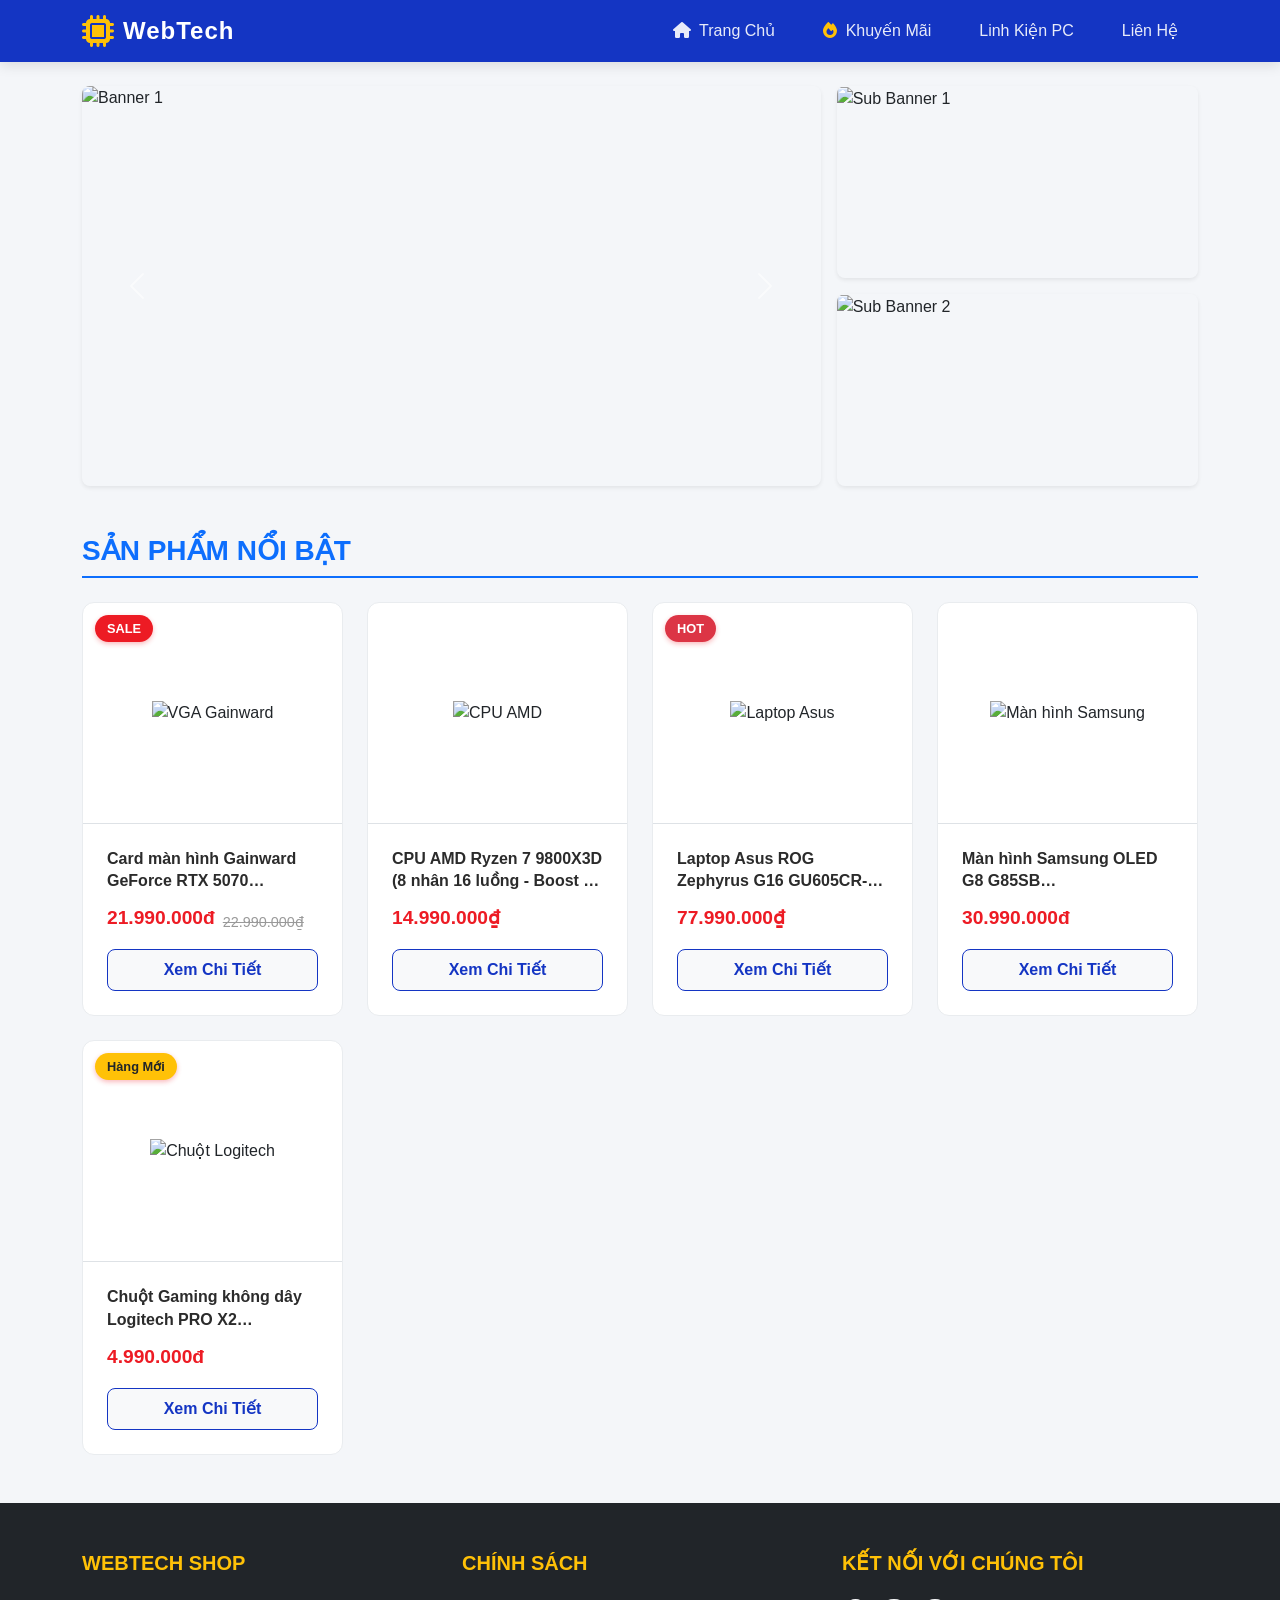
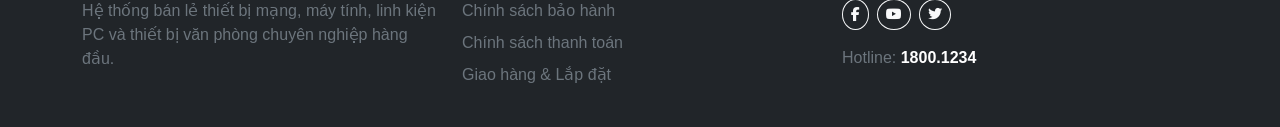
==== index.html @ 5ba0ca41 "Add files via upload" ====
<!DOCTYPE html>
<html lang="vi">
<head>
    <meta charset="UTF-8">
    <meta name="viewport" content="width=device-width, initial-scale=1.0">
    <title>WebTech - Chuyên gia Công nghệ</title>
    
    <link href="https://cdn.jsdelivr.net/npm/bootstrap@5.3.0/dist/css/bootstrap.min.css" rel="stylesheet">
    <link rel="stylesheet" href="https://cdnjs.cloudflare.com/ajax/libs/font-awesome/6.4.0/css/all.min.css">
    
    <style>
        :root {
            --primary-color: #1435c3;
            --secondary-color: #ed1b24;
            --bg-color: #f4f6f9;
        }

        body {
            background-color: var(--bg-color);
            font-family: 'Segoe UI', Tahoma, Geneva, Verdana, sans-serif;
        }

        /* --- Navbar Cải tiến --- */
        .main-nav {
            background-color: var(--primary-color);
            box-shadow: 0 4px 12px rgba(0,0,0,0.1);
        }
        .navbar-brand {
            font-size: 1.5rem;
            letter-spacing: 1px;
        }
        .nav-link {
            color: rgba(255, 255, 255, 0.9) !important;
            font-weight: 500;
            padding: 10px 20px !important;
            transition: all 0.3s ease;
            border-radius: 6px;
        }
        .nav-link:hover {
            color: #fff !important;
            background-color: rgba(255, 255, 255, 0.1);
        }

        /* --- Cấu trúc Card Sản Phẩm (Tối ưu Hover) --- */
        .product-card {
            border: 1px solid #e9ecef;
            border-radius: 12px;
            background: #fff;
            overflow: hidden;
            transition: transform 0.4s cubic-bezier(0.165, 0.84, 0.44, 1), box-shadow 0.4s cubic-bezier(0.165, 0.84, 0.44, 1);
        }
        
        .product-card:hover {
            transform: translateY(-8px);
            box-shadow: 0 15px 30px rgba(0,0,0,0.12);
            border-color: transparent;
        }

        .product-link {
            text-decoration: none;
            color: inherit;
            display: block;
        }

        .discount-badge {
            position: absolute;
            top: 12px;
            left: 12px;
            background-color: var(--secondary-color);
            color: white;
            padding: 4px 12px;
            border-radius: 20px;
            font-size: 0.8rem;
            font-weight: bold;
            z-index: 2;
            box-shadow: 0 2px 5px rgba(237, 27, 36, 0.3);
        }

        .product-img-wrapper {
            height: 220px;
            padding: 20px;
            display: flex;
            align-items: center;
            justify-content: center;
            overflow: hidden;
        }
        
        .product-img-wrapper img {
            max-height: 100%;
            max-width: 100%;
            object-fit: contain;
            transition: transform 0.5s ease;
        }
        
        .product-card:hover .product-img-wrapper img {
            transform: scale(1.08);
        }

        .card-body {
            padding: 1.5rem;
        }

        .product-title {
            font-size: 1rem;
            line-height: 1.4;
            height: 2.8em;
            overflow: hidden;
            display: -webkit-box;
            -webkit-line-clamp: 2;
            -webkit-box-orient: vertical;
            margin-bottom: 12px;
            font-weight: 600;
            color: #2b2b2b;
            transition: color 0.3s;
        }

        .product-card:hover .product-title {
            color: var(--primary-color);
        }

        .product-price {
            color: var(--secondary-color);
            font-weight: 800;
            font-size: 1.2rem;
        }
        .old-price {
            text-decoration: line-through;
            color: #999;
            font-size: 0.9rem;
        }
        
        .btn-buy {
            background-color: #f8f9fa;
            color: var(--primary-color);
            border: 1px solid var(--primary-color);
            border-radius: 8px;
            font-weight: 600;
            padding: 8px 0;
            transition: all 0.3s ease;
        }
        
        .product-card:hover .btn-buy {
            background-color: var(--primary-color);
            color: #fff;
            transform: scale(1.02);
        }
        
        /* Chỉnh lại icon cho modal */
        .modal-icon {
            font-size: 3.5rem;
            color: #ffc107;
            margin-bottom: 15px;
        }
    </style>
</head>
<body>

    <nav class="navbar navbar-expand-lg navbar-dark main-nav sticky-top">
        <div class="container">
            <a class="navbar-brand fw-bold d-flex align-items-center" href="index.html">
                <i class="fa-solid fa-microchip fs-2 me-2 text-warning"></i> 
                <span>WebTech</span>
            </a>
            <button class="navbar-toggler border-0" type="button" data-bs-toggle="collapse" data-bs-target="#mainMenu">
                <span class="navbar-toggler-icon"></span>
            </button>
            <div class="collapse navbar-collapse" id="mainMenu">
                <ul class="navbar-nav ms-auto gap-2">
                    <li class="nav-item"><a class="nav-link active" href="index.html"><i class="fa-solid fa-house me-1"></i> Trang Chủ</a></li>
                    <li class="nav-item"><a class="nav-link" href="#" data-bs-toggle="modal" data-bs-target="#comingSoonModal"><i class="fa-solid fa-fire me-1 text-warning"></i> Khuyến Mãi</a></li>
                    <li class="nav-item"><a class="nav-link" href="#" data-bs-toggle="modal" data-bs-target="#comingSoonModal">Linh Kiện PC</a></li>
                    <li class="nav-item"><a class="nav-link" href="#" data-bs-toggle="modal" data-bs-target="#comingSoonModal">Liên Hệ</a></li>
                </ul>
            </div>
        </div>
    </nav>

    <div class="container mt-4">
        <div class="row g-3">
            <div class="col-lg-8">
                <div id="promoCarousel" class="carousel slide rounded-3 overflow-hidden shadow-sm" data-bs-ride="carousel">
                    <div class="carousel-inner">
                        <div class="carousel-item active">
                            <img src="images/banner-1.jpg" class="d-block w-100 object-fit-cover" style="height: 400px;" alt="Banner 1">
                        </div>
                        <div class="carousel-item">
                            <img src="images/banner-2.jpg" class="d-block w-100 object-fit-cover" style="height: 400px;" alt="Banner 2">
                        </div>
                    </div>
                    <button class="carousel-control-prev" type="button" data-bs-target="#promoCarousel" data-bs-slide="prev">
                        <span class="carousel-control-prev-icon"></span>
                    </button>
                    <button class="carousel-control-next" type="button" data-bs-target="#promoCarousel" data-bs-slide="next">
                        <span class="carousel-control-next-icon"></span>
                    </button>
                </div>
            </div>
            <div class="col-lg-4 d-none d-lg-flex flex-column gap-3">
                <div class="h-50 overflow-hidden rounded-3 shadow-sm">
                    <img src="images/sub-banner-1.jpg" class="w-100 h-100 object-fit-cover hover-zoom" alt="Sub Banner 1">
                </div>
                <div class="h-50 overflow-hidden rounded-3 shadow-sm">
                    <img src="images/sub-banner-2.jpg" class="w-100 h-100 object-fit-cover hover-zoom" alt="Sub Banner 2">
                </div>
            </div>
        </div>
    </div>

    <div class="container mt-5 mb-5">
        <div class="d-flex justify-content-between align-items-center mb-4 pb-2 border-bottom border-2 border-primary">
            <h3 class="fw-bold text-uppercase m-0 text-primary">Sản Phẩm Nổi Bật</h3>
        </div>

        <div class="row row-cols-1 row-cols-sm-2 row-cols-md-3 row-cols-lg-4 g-4">
            
            <div class="col">
                <div class="card h-100 product-card">
                    <span class="discount-badge">SALE</span>
                    <a href="product-detail.html?id=1" class="product-link">
                        <div class="product-img-wrapper">
                            <img src="images/product-1.jpg" alt="VGA Gainward">
                        </div>
                        <div class="card-body border-top">
                            <h5 class="product-title">Card màn hình Gainward GeForce RTX 5070 PYTHON III 12GB GDDR7 (NE75070019K9-GB2050T)</h5>
                            <div class="mb-3 d-flex align-items-end flex-wrap gap-2">
                                <span class="product-price">21.990.000đ</span>
                                <span class="old-price">22.990.000₫</span>
                            </div>
                            <button class="btn btn-buy w-100">Xem Chi Tiết</button>
                        </div>
                    </a>
                </div>
            </div>

            <div class="col">
                <div class="card h-100 product-card">
                    <a href="product-detail.html?id=2" class="product-link">
                        <div class="product-img-wrapper">
                            <img src="images/product-2.jpg" alt="CPU AMD">
                        </div>
                        <div class="card-body border-top">
                            <h5 class="product-title">CPU AMD Ryzen 7 9800X3D (8 nhân 16 luồng - Boost to 5.2 GHz - 104MB - AM5)</h5>
                            <div class="mb-3 d-flex align-items-end flex-wrap gap-2">
                                <span class="product-price">14.990.000₫</span>
                            </div>
                            <button class="btn btn-buy w-100">Xem Chi Tiết</button>
                        </div>
                    </a>
                </div>
            </div>

            <div class="col">
                <div class="card h-100 product-card">
                    <span class="discount-badge bg-danger">HOT</span>
                    <a href="product-detail.html?id=3" class="product-link">
                        <div class="product-img-wrapper">
                            <img src="images/product-3.jpg" alt="Laptop Asus">
                        </div>
                        <div class="card-body border-top">
                            <h5 class="product-title">Laptop Asus ROG Zephyrus G16 GU605CR-QR265WS (Ultra 9-285H/ GeForce RTX™ 5070Ti/ 32GB/ 1TB/ Win 11 Home)</h5>
                            <div class="mb-3 d-flex align-items-end flex-wrap gap-2">
                                <span class="product-price">77.990.000₫</span>
                            </div>
                            <button class="btn btn-buy w-100">Xem Chi Tiết</button>
                        </div>
                    </a>
                </div>
            </div>

            <div class="col">
                <div class="card h-100 product-card">
                    <a href="product-detail.html?id=4" class="product-link">
                        <div class="product-img-wrapper">
                            <img src="images/product-4.jpg" alt="Màn hình Samsung">
                        </div>
                        <div class="card-body border-top">
                            <h5 class="product-title">Màn hình Samsung OLED G8 G85SB LS34BG850SEXXV 34" (UltraWide 3440 x 1440/ OLED/ 175Hz/ 0.1 ms)</h5>
                            <div class="mb-3 d-flex align-items-end flex-wrap gap-2">
                                <span class="product-price">30.990.000đ</span>
                            </div>
                            <button class="btn btn-buy w-100">Xem Chi Tiết</button>
                        </div>
                    </a>
                </div>
            </div>

            <div class="col">
                <div class="card h-100 product-card">
                    <span class="discount-badge bg-warning text-dark">Hàng Mới</span>
                    <a href="product-detail.html?id=5" class="product-link">
                        <div class="product-img-wrapper">
                            <img src="images/product-5.jpg" alt="Chuột Logitech">
                        </div>
                        <div class="card-body border-top">
                            <h5 class="product-title">Chuột Gaming không dây Logitech PRO X2 SUPERSTRIKE 910-007778 (GRAPHITE - Đen Trắng)</h5>
                            <div class="mb-3 d-flex align-items-end flex-wrap gap-2">
                                <span class="product-price">4.990.000đ</span>
                            </div>
                            <button class="btn btn-buy w-100">Xem Chi Tiết</button>
                        </div>
                    </a>
                </div>
            </div>

        </div>
    </div>

    <footer class="bg-dark text-light pt-5 pb-4 mt-5">
        <div class="container text-md-start">
            <div class="row g-4">
                <div class="col-md-4 col-lg-4">
                    <h5 class="text-uppercase mb-4 fw-bold text-warning">WebTech Shop</h5>
                    <p class="text-secondary">Hệ thống bán lẻ thiết bị mạng, máy tính, linh kiện PC và thiết bị văn phòng chuyên nghiệp hàng đầu.</p>
                </div>
                <div class="col-md-4 col-lg-4">
                    <h5 class="text-uppercase mb-4 fw-bold text-warning">Chính sách</h5>
                    <ul class="list-unstyled">
                        <li class="mb-2"><a href="#" data-bs-toggle="modal" data-bs-target="#comingSoonModal" class="text-secondary text-decoration-none hover-text-white">Chính sách bảo hành</a></li>
                        <li class="mb-2"><a href="#" data-bs-toggle="modal" data-bs-target="#comingSoonModal" class="text-secondary text-decoration-none hover-text-white">Chính sách thanh toán</a></li>
                        <li class="mb-2"><a href="#" data-bs-toggle="modal" data-bs-target="#comingSoonModal" class="text-secondary text-decoration-none hover-text-white">Giao hàng & Lắp đặt</a></li>
                    </ul>
                </div>
                <div class="col-md-4 col-lg-4">
                    <h5 class="text-uppercase mb-4 fw-bold text-warning">Kết nối với chúng tôi</h5>
                    <div class="d-flex gap-2 mb-3">
                        <a href="#" data-bs-toggle="modal" data-bs-target="#comingSoonModal" class="btn btn-outline-light btn-sm rounded-circle"><i class="fa-brands fa-facebook-f"></i></a>
                        <a href="#" data-bs-toggle="modal" data-bs-target="#comingSoonModal" class="btn btn-outline-light btn-sm rounded-circle"><i class="fa-brands fa-youtube"></i></a>
                        <a href="#" data-bs-toggle="modal" data-bs-target="#comingSoonModal" class="btn btn-outline-light btn-sm rounded-circle"><i class="fa-brands fa-twitter"></i></a>
                    </div>
                    <p class="text-secondary mb-1">Hotline: <strong class="text-white">1800.1234</strong></p>
                </div>
            </div>
        </div>
    </footer>

    <div class="modal fade" id="comingSoonModal" tabindex="-1" aria-labelledby="comingSoonModalLabel" aria-hidden="true">
        <div class="modal-dialog modal-dialog-centered">
            <div class="modal-content border-0 shadow-lg">
                <div class="modal-header border-bottom-0 pb-0">
                    <button type="button" class="btn-close" data-bs-dismiss="modal" aria-label="Đóng"></button>
                </div>
                <div class="modal-body text-center pb-5 pt-0">
                    <i class="fa-solid fa-person-digging modal-icon"></i>
                    <h4 class="fw-bold mb-3" id="comingSoonModalLabel">Tính năng đang cập nhật</h4>
                    <p class="text-muted px-3">
                        Tính năng này hiện đang được nâng cấp và hoàn thiện. Vui lòng quay lại sau nhé!
                    </p>
                    <button type="button" class="btn btn-primary px-4 mt-2" data-bs-dismiss="modal">Đã hiểu</button>
                </div>
            </div>
        </div>
    </div>

    <script src="https://cdn.jsdelivr.net/npm/bootstrap@5.3.0/dist/js/bootstrap.bundle.min.js"></script>
</body>
</html>
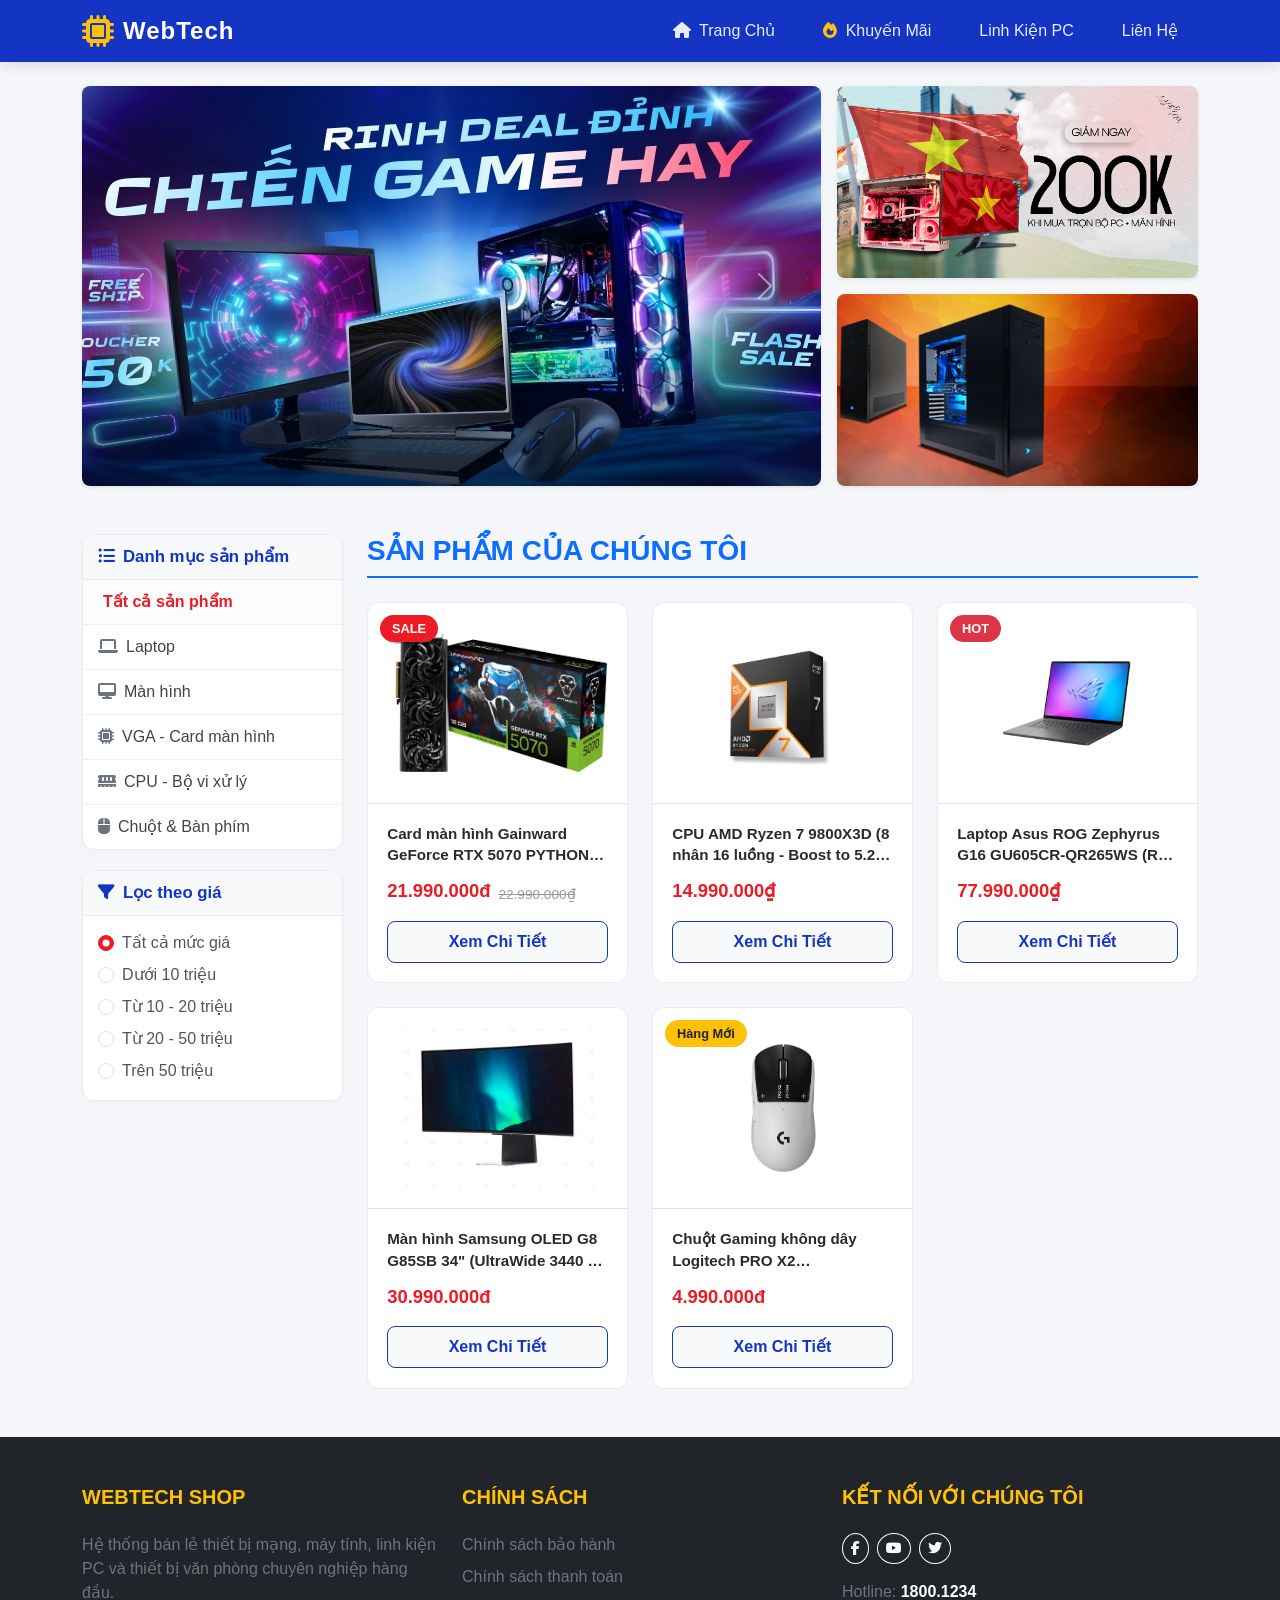
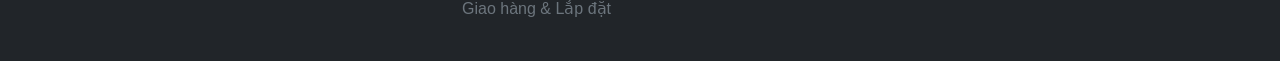
==== commit d138d4d5: "Add files via upload" ====
--- a/index.html
+++ b/index.html
@@ -20,15 +20,12 @@
             font-family: 'Segoe UI', Tahoma, Geneva, Verdana, sans-serif;
         }
 
-        /* --- Navbar Cải tiến --- */
+        /* --- Navbar --- */
         .main-nav {
             background-color: var(--primary-color);
             box-shadow: 0 4px 12px rgba(0,0,0,0.1);
         }
-        .navbar-brand {
-            font-size: 1.5rem;
-            letter-spacing: 1px;
-        }
+        .navbar-brand { font-size: 1.5rem; letter-spacing: 1px; }
         .nav-link {
             color: rgba(255, 255, 255, 0.9) !important;
             font-weight: 500;
@@ -41,7 +38,62 @@
             background-color: rgba(255, 255, 255, 0.1);
         }
 
-        /* --- Cấu trúc Card Sản Phẩm (Tối ưu Hover) --- */
+        /* --- Sidebar (Danh mục & Bộ lọc) --- */
+        .sidebar-card {
+            border: 1px solid #e9ecef;
+            border-radius: 12px;
+            box-shadow: 0 4px 6px rgba(0,0,0,0.02);
+            overflow: hidden;
+            background: #fff;
+            margin-bottom: 20px;
+        }
+        .sidebar-title {
+            background-color: #f8f9fa;
+            padding: 12px 15px;
+            font-weight: 700;
+            color: var(--primary-color);
+            border-bottom: 1px solid #e9ecef;
+            margin: 0;
+            font-size: 1.05rem;
+        }
+        .category-list {
+            list-style: none;
+            padding: 0;
+            margin: 0;
+        }
+        .category-list li {
+            border-bottom: 1px solid #f1f1f1;
+        }
+        .category-list li:last-child {
+            border-bottom: none;
+        }
+        .category-list a {
+            display: block;
+            padding: 10px 15px;
+            color: #444;
+            text-decoration: none;
+            transition: all 0.2s;
+            cursor: pointer;
+        }
+        .category-list a:hover, .category-list a.active {
+            color: var(--secondary-color);
+            background-color: #fcfcfc;
+            padding-left: 20px;
+            font-weight: 600;
+        }
+        .filter-group {
+            padding: 15px;
+        }
+        .form-check-label {
+            color: #555;
+            cursor: pointer;
+        }
+        .form-check-input:checked {
+            background-color: var(--secondary-color);
+            border-color: var(--secondary-color);
+        }
+
+        /* --- Cấu trúc Card Sản Phẩm --- */
         .product-card {
             border: 1px solid #e9ecef;
             border-radius: 12px;
@@ -49,108 +101,39 @@
             overflow: hidden;
             transition: transform 0.4s cubic-bezier(0.165, 0.84, 0.44, 1), box-shadow 0.4s cubic-bezier(0.165, 0.84, 0.44, 1);
         }
-        
         .product-card:hover {
             transform: translateY(-8px);
             box-shadow: 0 15px 30px rgba(0,0,0,0.12);
             border-color: transparent;
         }
-
-        .product-link {
-            text-decoration: none;
-            color: inherit;
-            display: block;
-        }
-
+        .product-link { text-decoration: none; color: inherit; display: block; }
         .discount-badge {
-            position: absolute;
-            top: 12px;
-            left: 12px;
-            background-color: var(--secondary-color);
-            color: white;
-            padding: 4px 12px;
-            border-radius: 20px;
-            font-size: 0.8rem;
-            font-weight: bold;
-            z-index: 2;
-            box-shadow: 0 2px 5px rgba(237, 27, 36, 0.3);
-        }
-
+            position: absolute; top: 12px; left: 12px; background-color: var(--secondary-color); color: white;
+            padding: 4px 12px; border-radius: 20px; font-size: 0.8rem; font-weight: bold; z-index: 2;
+        }
         .product-img-wrapper {
-            height: 220px;
-            padding: 20px;
-            display: flex;
-            align-items: center;
-            justify-content: center;
-            overflow: hidden;
-        }
-        
-        .product-img-wrapper img {
-            max-height: 100%;
-            max-width: 100%;
-            object-fit: contain;
-            transition: transform 0.5s ease;
-        }
-        
-        .product-card:hover .product-img-wrapper img {
-            transform: scale(1.08);
-        }
-
-        .card-body {
-            padding: 1.5rem;
-        }
-
+            height: 200px; padding: 20px; display: flex; align-items: center; justify-content: center; overflow: hidden;
+        }
+        .product-img-wrapper img { max-height: 100%; max-width: 100%; object-fit: contain; transition: transform 0.5s ease; }
+        .product-card:hover .product-img-wrapper img { transform: scale(1.08); }
+        .card-body { padding: 1.2rem; }
         .product-title {
-            font-size: 1rem;
-            line-height: 1.4;
-            height: 2.8em;
-            overflow: hidden;
-            display: -webkit-box;
-            -webkit-line-clamp: 2;
-            -webkit-box-orient: vertical;
-            margin-bottom: 12px;
-            font-weight: 600;
-            color: #2b2b2b;
-            transition: color 0.3s;
-        }
-
-        .product-card:hover .product-title {
-            color: var(--primary-color);
-        }
-
-        .product-price {
-            color: var(--secondary-color);
-            font-weight: 800;
-            font-size: 1.2rem;
-        }
-        .old-price {
-            text-decoration: line-through;
-            color: #999;
-            font-size: 0.9rem;
-        }
-        
+            font-size: 0.95rem; line-height: 1.4; height: 2.8em; overflow: hidden;
+            display: -webkit-box; -webkit-line-clamp: 2; -webkit-box-orient: vertical; margin-bottom: 12px; font-weight: 600; color: #2b2b2b;
+        }
+        .product-card:hover .product-title { color: var(--primary-color); }
+        .product-price { color: var(--secondary-color); font-weight: 800; font-size: 1.15rem; }
+        .old-price { text-decoration: line-through; color: #999; font-size: 0.85rem; }
         .btn-buy {
-            background-color: #f8f9fa;
-            color: var(--primary-color);
-            border: 1px solid var(--primary-color);
-            border-radius: 8px;
-            font-weight: 600;
-            padding: 8px 0;
-            transition: all 0.3s ease;
-        }
-        
-        .product-card:hover .btn-buy {
-            background-color: var(--primary-color);
-            color: #fff;
-            transform: scale(1.02);
-        }
-        
-        /* Chỉnh lại icon cho modal */
-        .modal-icon {
-            font-size: 3.5rem;
-            color: #ffc107;
-            margin-bottom: 15px;
-        }
+            background-color: #f8f9fa; color: var(--primary-color); border: 1px solid var(--primary-color);
+            border-radius: 8px; font-weight: 600; padding: 8px 0; transition: all 0.3s ease;
+        }
+        .product-card:hover .btn-buy { background-color: var(--primary-color); color: #fff; transform: scale(1.02); }
+        .modal-icon { font-size: 3.5rem; color: #ffc107; margin-bottom: 15px; }
+
+        /* Animation cho bộ lọc */
+        .product-item { transition: all 0.4s ease; }
+        .hide-product { display: none !important; }
     </style>
 </head>
 <body>
@@ -207,101 +190,154 @@
     </div>
 
     <div class="container mt-5 mb-5">
-        <div class="d-flex justify-content-between align-items-center mb-4 pb-2 border-bottom border-2 border-primary">
-            <h3 class="fw-bold text-uppercase m-0 text-primary">Sản Phẩm Nổi Bật</h3>
-        </div>
-
-        <div class="row row-cols-1 row-cols-sm-2 row-cols-md-3 row-cols-lg-4 g-4">
+        <div class="row">
             
-            <div class="col">
-                <div class="card h-100 product-card">
-                    <span class="discount-badge">SALE</span>
-                    <a href="product-detail.html?id=1" class="product-link">
-                        <div class="product-img-wrapper">
-                            <img src="images/product-1.jpg" alt="VGA Gainward">
-                        </div>
-                        <div class="card-body border-top">
-                            <h5 class="product-title">Card màn hình Gainward GeForce RTX 5070 PYTHON III 12GB GDDR7 (NE75070019K9-GB2050T)</h5>
-                            <div class="mb-3 d-flex align-items-end flex-wrap gap-2">
-                                <span class="product-price">21.990.000đ</span>
-                                <span class="old-price">22.990.000₫</span>
-                            </div>
-                            <button class="btn btn-buy w-100">Xem Chi Tiết</button>
-                        </div>
-                    </a>
-                </div>
-            </div>
-
-            <div class="col">
-                <div class="card h-100 product-card">
-                    <a href="product-detail.html?id=2" class="product-link">
-                        <div class="product-img-wrapper">
-                            <img src="images/product-2.jpg" alt="CPU AMD">
-                        </div>
-                        <div class="card-body border-top">
-                            <h5 class="product-title">CPU AMD Ryzen 7 9800X3D (8 nhân 16 luồng - Boost to 5.2 GHz - 104MB - AM5)</h5>
-                            <div class="mb-3 d-flex align-items-end flex-wrap gap-2">
-                                <span class="product-price">14.990.000₫</span>
-                            </div>
-                            <button class="btn btn-buy w-100">Xem Chi Tiết</button>
-                        </div>
-                    </a>
-                </div>
-            </div>
-
-            <div class="col">
-                <div class="card h-100 product-card">
-                    <span class="discount-badge bg-danger">HOT</span>
-                    <a href="product-detail.html?id=3" class="product-link">
-                        <div class="product-img-wrapper">
-                            <img src="images/product-3.jpg" alt="Laptop Asus">
-                        </div>
-                        <div class="card-body border-top">
-                            <h5 class="product-title">Laptop Asus ROG Zephyrus G16 GU605CR-QR265WS (Ultra 9-285H/ GeForce RTX™ 5070Ti/ 32GB/ 1TB/ Win 11 Home)</h5>
-                            <div class="mb-3 d-flex align-items-end flex-wrap gap-2">
-                                <span class="product-price">77.990.000₫</span>
-                            </div>
-                            <button class="btn btn-buy w-100">Xem Chi Tiết</button>
-                        </div>
-                    </a>
-                </div>
-            </div>
-
-            <div class="col">
-                <div class="card h-100 product-card">
-                    <a href="product-detail.html?id=4" class="product-link">
-                        <div class="product-img-wrapper">
-                            <img src="images/product-4.jpg" alt="Màn hình Samsung">
-                        </div>
-                        <div class="card-body border-top">
-                            <h5 class="product-title">Màn hình Samsung OLED G8 G85SB LS34BG850SEXXV 34" (UltraWide 3440 x 1440/ OLED/ 175Hz/ 0.1 ms)</h5>
-                            <div class="mb-3 d-flex align-items-end flex-wrap gap-2">
-                                <span class="product-price">30.990.000đ</span>
-                            </div>
-                            <button class="btn btn-buy w-100">Xem Chi Tiết</button>
-                        </div>
-                    </a>
-                </div>
-            </div>
-
-            <div class="col">
-                <div class="card h-100 product-card">
-                    <span class="discount-badge bg-warning text-dark">Hàng Mới</span>
-                    <a href="product-detail.html?id=5" class="product-link">
-                        <div class="product-img-wrapper">
-                            <img src="images/product-5.jpg" alt="Chuột Logitech">
-                        </div>
-                        <div class="card-body border-top">
-                            <h5 class="product-title">Chuột Gaming không dây Logitech PRO X2 SUPERSTRIKE 910-007778 (GRAPHITE - Đen Trắng)</h5>
-                            <div class="mb-3 d-flex align-items-end flex-wrap gap-2">
-                                <span class="product-price">4.990.000đ</span>
-                            </div>
-                            <button class="btn btn-buy w-100">Xem Chi Tiết</button>
-                        </div>
-                    </a>
-                </div>
-            </div>
-
+            <div class="col-lg-3 d-none d-lg-block">
+                
+                <div class="sidebar-card">
+                    <h5 class="sidebar-title"><i class="fa-solid fa-list-ul me-2"></i>Danh mục sản phẩm</h5>
+                    <ul class="category-list">
+                        <li><a class="filter-category active" data-filter="all">Tất cả sản phẩm</a></li>
+                        <li><a class="filter-category" data-filter="laptop"><i class="fa-solid fa-laptop me-2 text-secondary"></i>Laptop</a></li>
+                        <li><a class="filter-category" data-filter="monitor"><i class="fa-solid fa-desktop me-2 text-secondary"></i>Màn hình</a></li>
+                        <li><a class="filter-category" data-filter="vga"><i class="fa-solid fa-microchip me-2 text-secondary"></i>VGA - Card màn hình</a></li>
+                        <li><a class="filter-category" data-filter="cpu"><i class="fa-solid fa-memory me-2 text-secondary"></i>CPU - Bộ vi xử lý</a></li>
+                        <li><a class="filter-category" data-filter="accessory"><i class="fa-solid fa-computer-mouse me-2 text-secondary"></i>Chuột & Bàn phím</a></li>
+                    </ul>
+                </div>
+
+                <div class="sidebar-card">
+                    <h5 class="sidebar-title"><i class="fa-solid fa-filter me-2"></i>Lọc theo giá</h5>
+                    <div class="filter-group">
+                        <div class="form-check mb-2">
+                            <input class="form-check-input filter-price" type="radio" name="priceRange" id="priceAll" value="all" checked>
+                            <label class="form-check-label" for="priceAll">Tất cả mức giá</label>
+                        </div>
+                        <div class="form-check mb-2">
+                            <input class="form-check-input filter-price" type="radio" name="priceRange" id="price1" value="under-10m">
+                            <label class="form-check-label" for="price1">Dưới 10 triệu</label>
+                        </div>
+                        <div class="form-check mb-2">
+                            <input class="form-check-input filter-price" type="radio" name="priceRange" id="price2" value="10m-20m">
+                            <label class="form-check-label" for="price2">Từ 10 - 20 triệu</label>
+                        </div>
+                        <div class="form-check mb-2">
+                            <input class="form-check-input filter-price" type="radio" name="priceRange" id="price3" value="20m-50m">
+                            <label class="form-check-label" for="price3">Từ 20 - 50 triệu</label>
+                        </div>
+                        <div class="form-check">
+                            <input class="form-check-input filter-price" type="radio" name="priceRange" id="price4" value="above-50m">
+                            <label class="form-check-label" for="price4">Trên 50 triệu</label>
+                        </div>
+                    </div>
+                </div>
+
+            </div>
+
+            <div class="col-lg-9">
+                <div class="d-flex justify-content-between align-items-center mb-4 pb-2 border-bottom border-2 border-primary">
+                    <h3 class="fw-bold text-uppercase m-0 text-primary">Sản Phẩm Của Chúng Tôi</h3>
+                </div>
+
+                <div class="row row-cols-1 row-cols-sm-2 row-cols-lg-3 g-4" id="productList">
+                    
+                    <div class="col product-item" data-category="vga" data-price="21990000">
+                        <div class="card h-100 product-card">
+                            <span class="discount-badge">SALE</span>
+                            <a href="product-detail.html?id=1" class="product-link">
+                                <div class="product-img-wrapper">
+                                    <img src="images/product-1.jpg" alt="VGA Gainward">
+                                </div>
+                                <div class="card-body border-top">
+                                    <h5 class="product-title">Card màn hình Gainward GeForce RTX 5070 PYTHON III 12GB GDDR7</h5>
+                                    <div class="mb-3 d-flex align-items-end flex-wrap gap-2">
+                                        <span class="product-price">21.990.000đ</span>
+                                        <span class="old-price">22.990.000₫</span>
+                                    </div>
+                                    <button class="btn btn-buy w-100">Xem Chi Tiết</button>
+                                </div>
+                            </a>
+                        </div>
+                    </div>
+
+                    <div class="col product-item" data-category="cpu" data-price="14990000">
+                        <div class="card h-100 product-card">
+                            <a href="product-detail.html?id=2" class="product-link">
+                                <div class="product-img-wrapper">
+                                    <img src="images/product-2.jpg" alt="CPU AMD">
+                                </div>
+                                <div class="card-body border-top">
+                                    <h5 class="product-title">CPU AMD Ryzen 7 9800X3D (8 nhân 16 luồng - Boost to 5.2 GHz)</h5>
+                                    <div class="mb-3 d-flex align-items-end flex-wrap gap-2">
+                                        <span class="product-price">14.990.000₫</span>
+                                    </div>
+                                    <button class="btn btn-buy w-100">Xem Chi Tiết</button>
+                                </div>
+                            </a>
+                        </div>
+                    </div>
+
+                    <div class="col product-item" data-category="laptop" data-price="77990000">
+                        <div class="card h-100 product-card">
+                            <span class="discount-badge bg-danger">HOT</span>
+                            <a href="product-detail.html?id=3" class="product-link">
+                                <div class="product-img-wrapper">
+                                    <img src="images/product-3.jpg" alt="Laptop Asus">
+                                </div>
+                                <div class="card-body border-top">
+                                    <h5 class="product-title">Laptop Asus ROG Zephyrus G16 GU605CR-QR265WS (RTX 5070Ti)</h5>
+                                    <div class="mb-3 d-flex align-items-end flex-wrap gap-2">
+                                        <span class="product-price">77.990.000₫</span>
+                                    </div>
+                                    <button class="btn btn-buy w-100">Xem Chi Tiết</button>
+                                </div>
+                            </a>
+                        </div>
+                    </div>
+
+                    <div class="col product-item" data-category="monitor" data-price="30990000">
+                        <div class="card h-100 product-card">
+                            <a href="product-detail.html?id=4" class="product-link">
+                                <div class="product-img-wrapper">
+                                    <img src="images/product-4.jpg" alt="Màn hình Samsung">
+                                </div>
+                                <div class="card-body border-top">
+                                    <h5 class="product-title">Màn hình Samsung OLED G8 G85SB 34" (UltraWide 3440 x 1440/ 175Hz)</h5>
+                                    <div class="mb-3 d-flex align-items-end flex-wrap gap-2">
+                                        <span class="product-price">30.990.000đ</span>
+                                    </div>
+                                    <button class="btn btn-buy w-100">Xem Chi Tiết</button>
+                                </div>
+                            </a>
+                        </div>
+                    </div>
+
+                    <div class="col product-item" data-category="accessory" data-price="4990000">
+                        <div class="card h-100 product-card">
+                            <span class="discount-badge bg-warning text-dark">Hàng Mới</span>
+                            <a href="product-detail.html?id=5" class="product-link">
+                                <div class="product-img-wrapper">
+                                    <img src="images/product-5.jpg" alt="Chuột Logitech">
+                                </div>
+                                <div class="card-body border-top">
+                                    <h5 class="product-title">Chuột Gaming không dây Logitech PRO X2 SUPERSTRIKE</h5>
+                                    <div class="mb-3 d-flex align-items-end flex-wrap gap-2">
+                                        <span class="product-price">4.990.000đ</span>
+                                    </div>
+                                    <button class="btn btn-buy w-100">Xem Chi Tiết</button>
+                                </div>
+                            </a>
+                        </div>
+                    </div>
+
+                </div>
+                
+                <div id="noProductMsg" class="text-center py-5 hide-product">
+                    <i class="fa-solid fa-box-open fs-1 text-muted mb-3"></i>
+                    <h5 class="text-muted">Không tìm thấy sản phẩm nào phù hợp với bộ lọc.</h5>
+                </div>
+
+            </div>
         </div>
     </div>
 
@@ -352,5 +388,80 @@
     </div>
 
     <script src="https://cdn.jsdelivr.net/npm/bootstrap@5.3.0/dist/js/bootstrap.bundle.min.js"></script>
+
+    <script>
+        document.addEventListener('DOMContentLoaded', function() {
+            const categoryLinks = document.querySelectorAll('.filter-category');
+            const priceRadios = document.querySelectorAll('.filter-price');
+            const products = document.querySelectorAll('.product-item');
+            const noProductMsg = document.getElementById('noProductMsg');
+
+            let activeCategory = 'all';
+            let activePrice = 'all';
+
+            // Xử lý khi click vào Danh mục
+            categoryLinks.forEach(link => {
+                link.addEventListener('click', function(e) {
+                    e.preventDefault();
+                    // Xóa class active cũ, thêm vào cái mới click
+                    categoryLinks.forEach(l => l.classList.remove('active'));
+                    this.classList.add('active');
+                    
+                    activeCategory = this.getAttribute('data-filter');
+                    filterProducts();
+                });
+            });
+
+            // Xử lý khi chọn Khoảng giá
+            priceRadios.forEach(radio => {
+                radio.addEventListener('change', function() {
+                    activePrice = this.value;
+                    filterProducts();
+                });
+            });
+
+            // Hàm lọc và hiển thị sản phẩm
+            function filterProducts() {
+                let visibleCount = 0;
+
+                products.forEach(product => {
+                    const productCategory = product.getAttribute('data-category');
+                    const productPrice = parseInt(product.getAttribute('data-price'));
+                    
+                    // Kiểm tra danh mục
+                    const matchCategory = (activeCategory === 'all' || productCategory === activeCategory);
+                    
+                    // Kiểm tra giá
+                    let matchPrice = false;
+                    if (activePrice === 'all') {
+                        matchPrice = true;
+                    } else if (activePrice === 'under-10m' && productPrice < 10000000) {
+                        matchPrice = true;
+                    } else if (activePrice === '10m-20m' && productPrice >= 10000000 && productPrice <= 20000000) {
+                        matchPrice = true;
+                    } else if (activePrice === '20m-50m' && productPrice > 20000000 && productPrice <= 50000000) {
+                        matchPrice = true;
+                    } else if (activePrice === 'above-50m' && productPrice > 50000000) {
+                        matchPrice = true;
+                    }
+
+                    // Ẩn/Hiện sản phẩm
+                    if (matchCategory && matchPrice) {
+                        product.classList.remove('hide-product');
+                        visibleCount++;
+                    } else {
+                        product.classList.add('hide-product');
+                    }
+                });
+
+                // Hiển thị câu thông báo nếu không có sản phẩm nào
+                if (visibleCount === 0) {
+                    noProductMsg.classList.remove('hide-product');
+                } else {
+                    noProductMsg.classList.add('hide-product');
+                }
+            }
+        });
+    </script>
 </body>
 </html>
